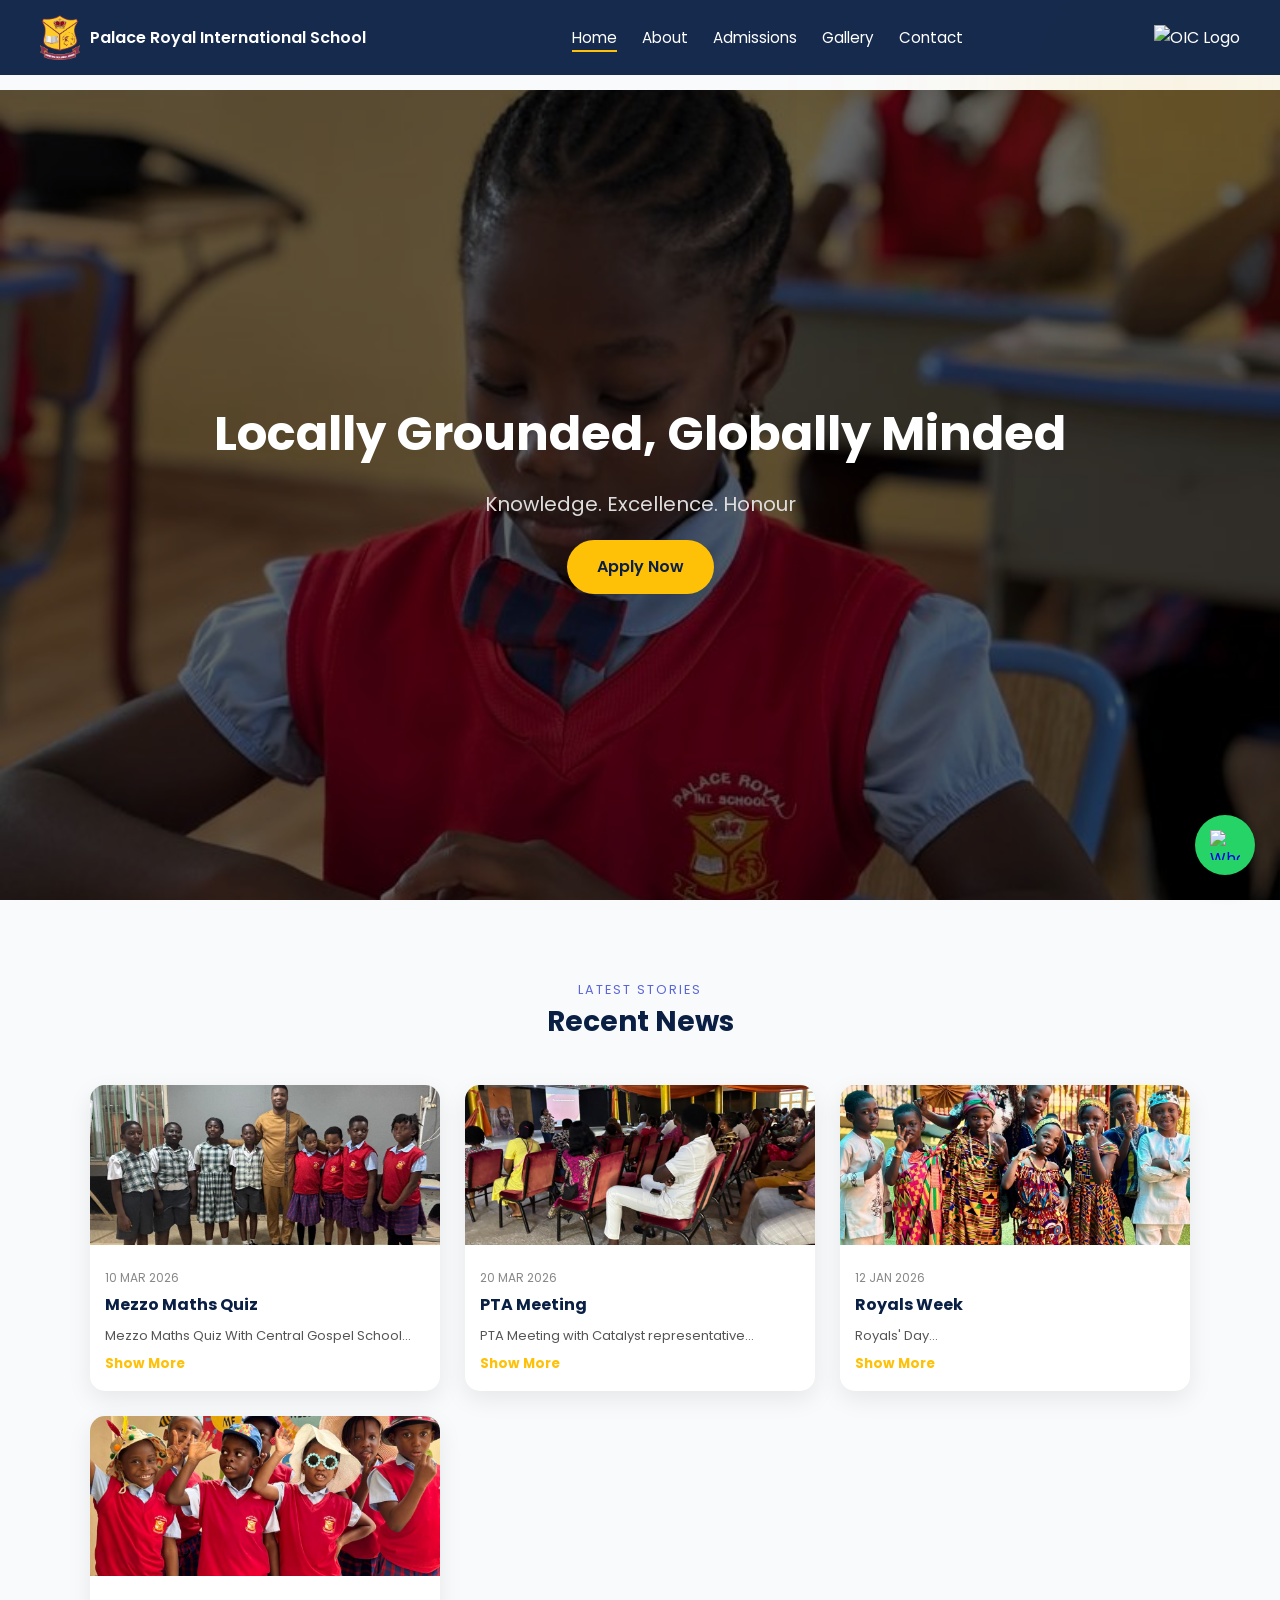
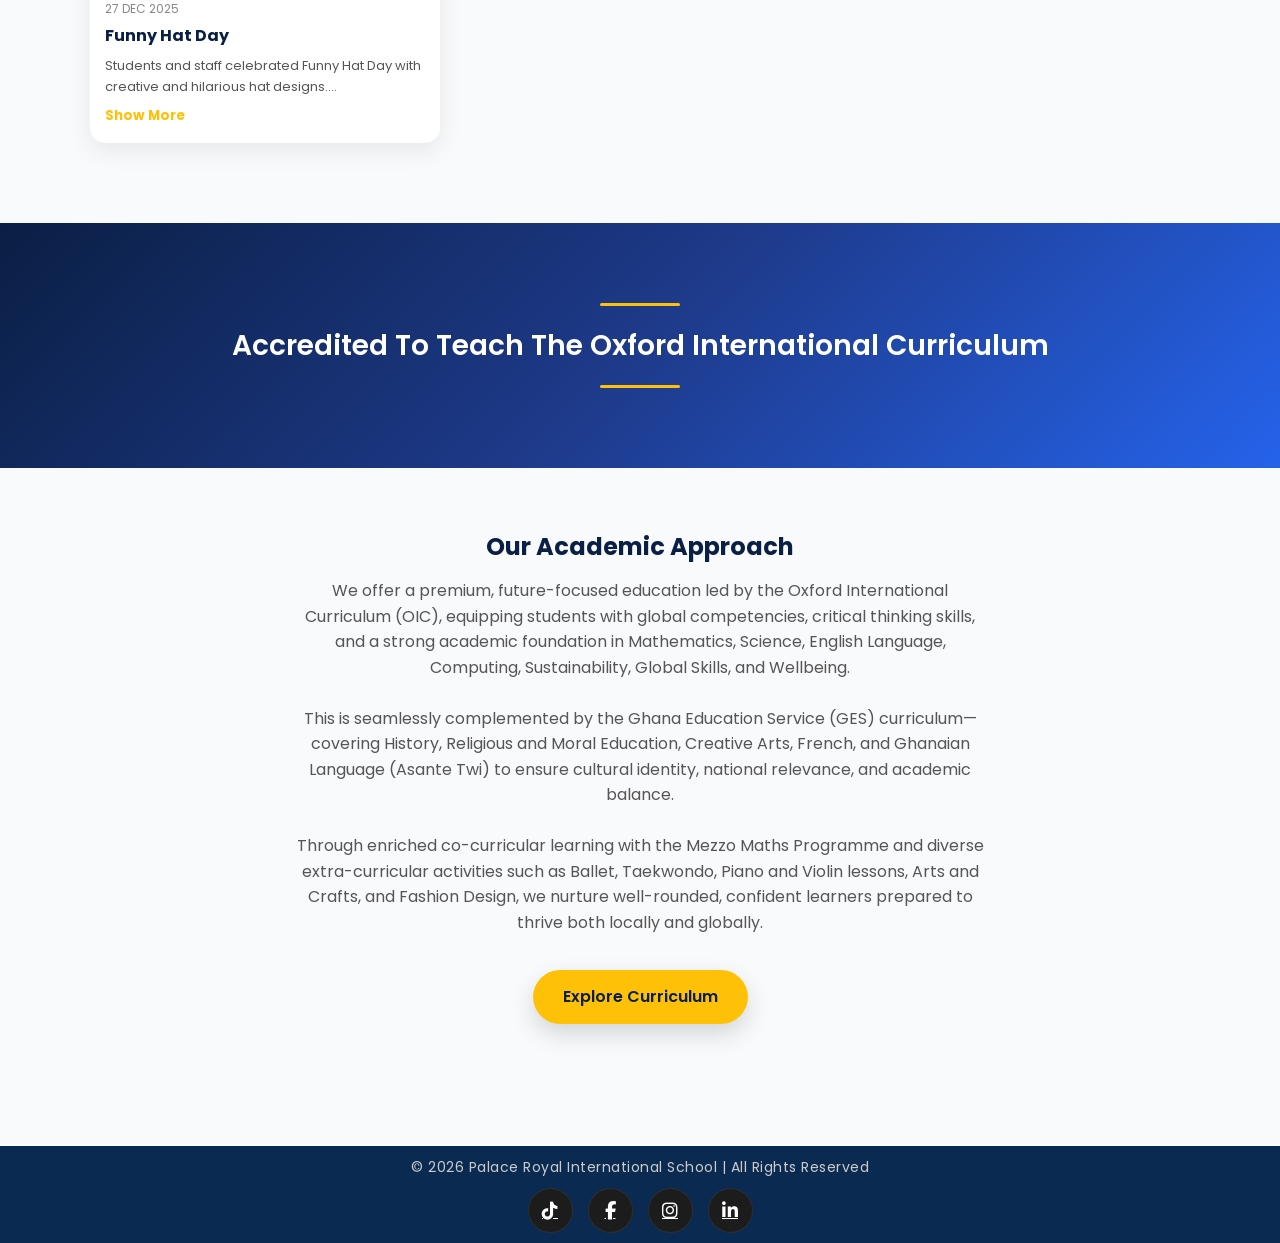
==== index.html @ dc960a22 "Initial website upload" ====
<!DOCTYPE html>
<html lang="en">
<head>
  <meta charset="UTF-8">
  <meta name="viewport" content="width=device-width, initial-scale=1.0">
  <title>Palace Royal International School</title>

  <link rel="stylesheet" href="style.css">
  <link href="https://fonts.googleapis.com/css2?family=Poppins:wght@300;400;600&display=swap" rel="stylesheet">
  <link rel="stylesheet" href="https://cdnjs.cloudflare.com/ajax/libs/font-awesome/6.5.0/css/all.min.css">
</head>

<body>

<!-- ================= HEADER ================= -->
<header class="header">
  <nav class="navbar">

    <div class="logo-container">
      <img src="images/school-logo.jpg" alt="School Logo">
      <span>Palace Royal International School</span>
    </div>

    <ul class="nav-links" id="navLinks">
      <li><a href="index.html"class="active">Home</a></li>
      <li><a href="about.html">About</a></li>
      <li><a href="admissions.html">Admissions</a></li>
      <li><a href="gallery.html">Gallery</a></li>
      <li><a href="contact.html">Contact</a></li>
    </ul>

    <div class="nav-logo">
      <img src="images/oic-logo.jpg" alt="OIC Logo">
    </div>

    <div class="menu-toggle" id="menuToggle">
      <span></span>
      <span></span>
      <span></span>
    </div>

  </nav>
</header>

<!-- ================= HERO ================= -->
<section class="hero">
  <div class="hero-content">
    <h1>Locally Grounded, Globally Minded</h1>
    <p>Knowledge. Excellence. Honour</p>
    <a href="admissions.html" class="btn-primary">Apply Now</a>
  </div>
</section>

<!-- ================= NEWS ================= -->
<section class="news-section">

  <div class="news-header">
    <p class="subtitle">LATEST STORIES</p>
    <h2>Recent News</h2>
  </div>

  <div class="news-grid">

    <div class="news-card">
      <img src="images/mezzomaths.jpg">
      <div class="news-content">
        <span class="date">10 MAR 2026</span>
        <h3>Mezzo Maths Quiz</h3>
        <p class="short-text">Mezzo Maths Quiz With Central Gospel School...</p>
        <p class="full-text">Palace Royal International School proudly participated in
           the Mezzo Maths Quiz in collaboration with Central Gospel School. 
           The event brought together bright young minds to test their speed, accuracy, and problem-solving abilities 
           in mathematics.

Our students demonstrated excellent teamwork, confidence, and critical thinking skills throughout the competition. 
It was a rewarding experience that encouraged academic excellence, healthy competition,
 and a deeper love for mathematics.

We celebrate the effort and dedication of all participants and continue to encourage 
our learners to strive for excellence in all academic pursuits.</p>


        <button class="toggle-btn">Show More</button>
      </div>
    </div>

    <div class="news-card">
      <img src="images/ptameeting.jpg">
      <div class="news-content">
        <span class="date">20 MAR 2026</span>
        <h3>PTA Meeting</h3>
        <p class="short-text">PTA Meeting with Catalyst representative...</p>
        <p class="full-text">Palace Royal International School successfully held a productive PTA engagement and
           collaboration session with parents, teachers, and school leadership
           The meeting provided an open platform for meaningful discussions on student development, 
           academic progress, and overall school improvement.

Key topics included strengthening communication between parents and teachers, enhancing academic support systems, 
and fostering a strong partnership to ensure the holistic growth of every learner.

The session was marked by active participation, valuable contributions, and a shared commitment to 
maintaining excellence in education and student welfare.</p>


        <button class="toggle-btn">Show More</button>
      </div>
    </div>

    <div class="news-card">
      <img src="images/Royalday.jpg">
      <div class="news-content">
        <span class="date">12 JAN 2026</span>
        <h3>Royals Week</h3>
        <p class="short-text">Royals' Day...</p>
        <p class="full-text">Students of Palace Royal International School celebrated Royals Day in vibrant cultural attire, showcasing elegance, creativity, and pride in their heritage. 
          The event was filled with colour, excitement, and a strong sense of unity among learners.

It was a memorable day that encouraged students to appreciate cultural values, build confidence, and express 
themselves through traditional fashion and performances. The celebration reflected the school’s commitment
 to holistic education and cultural awareness.</p>


        <button class="toggle-btn">Show More</button>
      </div>
    </div>

    <div class="news-card">
      <img src="images/funnyhat.jpg">
      <div class="news-content">
        <span class="date">27 DEC 2025</span>
        <h3>Funny Hat Day</h3>
        <p class="short-text">Students and staff celebrated Funny Hat Day with creative
           and hilarious hat designs....</p>
        <p class="full-text">Palace Royal International School hosted 
          a lively and entertaining Funny Hat Day, where students and staff showcased their creativity through unique, colourful, and humorous hat designs.

The event created a joyful and relaxed atmosphere across the school, encouraging self-expression, confidence, and participation beyond the classroom.
 From imaginative handmade designs to bold fashion statements, 
 participants fully embraced the spirit of fun and creativity.

Funny Hat Day not only brought laughter and excitement but also strengthened school 
spirit and unity among students and teachers,
making it a memorable and engaging experience for everyone involved.</p>
        <button class="toggle-btn">Show More</button>
      </div>
    </div>

  </div>
</section>

<!-- ================= OIC SECTION ================= -->

<section class="oic-section">

  <div class="oic-inner">

    <div class="oic-line"></div>

    <h1>Accredited To Teach The Oxford International Curriculum</h1>

    <div class="oic-line"></div>

  </div>

</section>

<section class="curriculum-preview">
  <h2>Our Academic Approach</h2>
     <p>
   We offer a premium, future-focused education led by the Oxford International Curriculum (OIC), 
   equipping students with global competencies, critical thinking skills, 
   and a strong academic foundation in Mathematics, Science, English Language, Computing, Sustainability,
    Global Skills, and Wellbeing.
    </p>
    <p>
    This is seamlessly complemented by the Ghana Education Service (GES) 
    curriculum—covering History, Religious and Moral Education, Creative Arts, French, and Ghanaian Language (Asante Twi)
    to ensure cultural identity, national relevance, and academic balance. 
</p>

<p>
    Through enriched co-curricular learning with the Mezzo Maths Programme and diverse extra-curricular activities
     such as Ballet, Taekwondo, Piano and Violin lessons, Arts and Crafts, and Fashion Design,
      we nurture well-rounded, confident learners prepared to thrive both locally and globally.
    </p>

  <a href="curriculum.html" class="btn-primary">Explore Curriculum</a>
</section>



<!-- ================= FOOTER ================= -->

  <footer class="footer">
  <div class="footer-container">

    <p class="footer-text">
      © 2026 Palace Royal International School | All Rights Reserved
    </p>

    <div class="social-icons">
      <a href="https://www.tiktok.com/@palaceroyalintsch?_r=1&_t=ZS-95hRK3zbMGK
" target="_blank" aria-label="TikTok">
        <i class="fab fa-tiktok"></i>
      </a>
      <a href="https://www.facebook.com/share/1GBpR2aUCd/?mibextid=wwXIfr" target="_blank" aria-label="Facebook">
        <i class="fab fa-facebook-f"></i>
      </a>
      <a href="https://www.instagram.com/palaceroyalint_school?igsh=MXExd211Zmw5NnFlZA%3D%3D&utm_source=qr" target="_blank" aria-label="Instagram">
        <i class="fab fa-instagram"></i>
      </a>
      <a href="https://www.linkedin.com/in/palace-royal-international-school-b85800404/" target="_blank" aria-label="LinkedIn">
        <i class="fab fa-linkedin-in"></i>
      </a>  
    </div>
</footer>

<!-- ================= SCRIPTS ================= -->
<script src="script.js"></script>

<!-- ================= WHATSAPP ================= -->
<a href="https://wa.me/233205669352?text=Hello%20I%20would%20like%20to%20enroll%20my%20child%20at%20Palace%20Royal%20International%20School"
   class="whatsapp-btn"
   target="_blank"
   rel="noopener noreferrer">

  <img src="https://cdn-icons-png.flaticon.com/512/733/733585.png" alt="WhatsApp">

</a>

</body>
</html>
---- style.css ----
/* ================= RESET ================= */
*{
  margin:0;
  padding:0;
  box-sizing:border-box;
  font-family:'Poppins',sans-serif;
}

body{
  line-height:1.6;
  color:#333;
  background:#f9fafc;
  padding-top:90px;
}

/* ================= HEADER ================= */
.header{
  position:fixed;
  top:0;
  width:100%;
  background:rgba(10,31,68,0.95);
  backdrop-filter: blur(10px);
  z-index:1000;
}

.navbar{
  display:flex;
  justify-content:space-between;
  align-items:center;
  padding:15px 40px;
  color:white;
}

/* LOGO */
.logo-container{
  display:flex;
  align-items:center;
  gap:10px;
}

.logo-container img{
  height:45px;
}

.logo-container span{
  font-weight:600;
  color:white;
}

/* NAV */
.nav-links{
  display:flex;
  list-style:none;
  align-items:center;
}

.nav-links li{
  margin-left:25px;
}

.nav-links a{
  text-decoration:none;
  color:white;
  font-size:0.95rem;
  position:relative;
}

.nav-links a::after{
  content:'';
  position:absolute;
  bottom:-4px;
  left:0;
  width:0%;
  height:2px;
  background:#ffc107;
  transition:0.3s;
}

.nav-links a:hover::after,
.nav-links a.active::after{
  width:100%;
}

/* RIGHT LOGO */
.nav-logo img{
  height:45px;
  margin-left:10px;
}

/* HAMBURGER */
.menu-toggle{
  display:none;
  flex-direction:column;
  cursor:pointer;
}

.menu-toggle span{
  width:25px;
  height:3px;
  background:white;
  margin:4px 0;
  transition:0.3s;
}

/* ================= HERO ================= */
.hero{
  height:90vh;
  background:url('../images/school.jpg') center/cover no-repeat;
  display:flex;
  align-items:center;
  justify-content:center;
  position:relative;
}

.hero::after{
  content:'';
  position:absolute;
  inset:0;
  background:rgba(0,0,0,0.6);
}

.hero-content{
  position:relative;
  color:white;
  text-align:center;
  z-index:2;
}

.hero-content h1{
  font-size:48px;
  margin-bottom:15px;
}

.hero-content p{
  font-size:20px;
  margin-bottom:20px;
  color:#ddd;
}

.btn-primary{
  background:#ffc107;
  color:black;
  padding:12px 28px;
  border-radius:30px;
  text-decoration:none;
  font-weight:600;
}

/* ================= MOBILE ================= */
@media(max-width:768px){

  .menu-toggle{
    display:flex;
  }

  .nav-links{
    position:fixed;
    top:70px;
    right:-100%;
    height:100vh;
    width:250px;

    background:rgba(10,31,68,0.95);
    backdrop-filter: blur(10px);

    flex-direction:column;
    padding:30px;
    transition:0.4s ease;
  }

  .nav-links.active{
    right:0;
  }

  .nav-links li{
    margin:20px 0;
  }

  /* ANIMATION */
  .menu-toggle.active span:nth-child(1){
    transform:rotate(45deg) translate(5px,5px);
  }

  .menu-toggle.active span:nth-child(2){
    opacity:0;
  }

  .menu-toggle.active span:nth-child(3){
    transform:rotate(-45deg) translate(6px,-6px);
  }

  .hero-content h1{
    font-size:2rem;
  }
}

/* ================= NEWS ================= */
.news-section{
  padding:80px 20px;
  background:#f9fafc;
  text-align:center;
}

.news-header{
  margin-bottom:40px;
}

.subtitle{
  color:#5a67d8;
  font-size:0.8rem;
  letter-spacing:2px;
}

.news-header h2{
  font-size:28px;
  color:#0a1f44;
}

/* GRID */
.news-grid{
  display:grid;
  grid-template-columns:repeat(auto-fit,minmax(260px,1fr));
  gap:25px;
  max-width:1100px;
  margin:auto;
  width:100%;
}

/* CARD */
.news-card{
  background:white;
  border-radius:15px;
  overflow:hidden;
  box-shadow:0 8px 25px rgba(0,0,0,0.08);
  transition:0.3s;
}

.news-card:hover{
  transform:translateY(-5px);
}

/* IMAGE */
.news-card img{
  width:100%;
  height:160px;
  object-fit:cover;
}

/* CONTENT */
.news-content{
  padding:15px;
  text-align:left;
}

.date{
  font-size:0.75rem;
  color:#888;
  display:block;
  margin-bottom:5px;
}

.news-content h3{
  font-size:16px;
  color:#0a1f44;
  margin-bottom:8px;
}

.news-content p{
  font-size:13px;
  color:#555;
}

/* TOGGLE */
.full-text{
  display:none;
}

.news-card.active .full-text{
  display:block;
}

.news-card.active .short-text{
  display:none;
}

.toggle-btn{
  background:none;
  border:none;
  color:#ffc107;
  font-weight:bold;
  cursor:pointer;
  margin-top:8px;
}

footer{
  background:#0a1f44;
  color:white;
  text-align:center;
  padding:25px 15px;
  margin-top:60px;
  font-size:0.9rem;
}

/* RIGHT SIDE */
.nav-right {
  display: flex;
  align-items: center;
  gap: 15px;
}

/* OIC LOGO */
.oic-logo {
  height: 40px;
}

/* MOBILE FIX */
@media(max-width:768px){

  .oic-logo {
    height: 35px;
  }

}

.nav-right {
  display: flex;
  align-items: center;
  gap: 10px;
}

.oic-logo {
  height: 35px;
}

/* ================= WHATSAPP FLOAT ================= */
.whatsapp-btn {
  position: fixed;
  bottom: 25px;
  right: 25px;
  z-index: 1000;

  width: 60px;
  height: 60px;
  border-radius: 50%;

  display: flex;
  align-items: center;
  justify-content: center;

  background: #25D366;
  box-shadow: 0 8px 25px rgba(0,0,0,0.2);

  animation: floatUp 1s ease forwards, pulse 2s infinite;
  opacity: 0;
}

/* ICON */
.whatsapp-btn img {
  width: 30px;
  height: 30px;
}

/* HOVER EFFECT */
.whatsapp-btn:hover {
  transform: scale(1.1);
  box-shadow: 0 10px 30px rgba(0,0,0,0.3);
}

/* FLOAT IN ANIMATION */
@keyframes floatUp {
  from {
    transform: translateY(40px);
    opacity: 0;
  }
  to {
    transform: translateY(0);
    opacity: 1;
  }
}

/* PULSE EFFECT */
@keyframes pulse {
  0% {
    box-shadow: 0 0 0 0 rgba(37, 211, 102, 0.6);
  }
  70% {
    box-shadow: 0 0 0 15px rgba(37, 211, 102, 0);
  }
  100% {
    box-shadow: 0 0 0 0 rgba(37, 211, 102, 0);
  }
}


.whatsapp-btn::after {
  content: "Chat with us";
  position: absolute;
  right: 70px;
  background: #0a1f44;
  color: white;
  padding: 6px 10px;
  border-radius: 5px;
  font-size: 12px;
  opacity: 0;
  transition: 0.3s;
  white-space: nowrap;
}

.whatsapp-btn:hover::after {
  opacity: 1;
}


/* ================= OIC SECTION ================= */
.oic-section {
  padding: 90px 20px;
  text-align: center;

  /* 🔥 CLEAN GRADIENT BACKGROUND */
  background: linear-gradient(135deg, #0a1f44, #162f6b);

  color: white;
}

/* CONTENT */
.oic-content {
  max-width: 800px;
  margin: auto;
   background: rgba(255,255,255,0.05);
  padding: 40px;
  border-radius: 15px;
  backdrop-filter: blur(10px);
}


/* LOGO */
.oic-badge {
  height: 65px;
  margin-bottom: 20px;
}

/* TITLE */
.oic-content h1 {
  font-size: 30px;
  margin-bottom: 15px;
  font-weight: 600;
}

/* TEXT */
.oic-content p {
  font-size: 15px;
  color: #dcdcdc;
  line-height: 1.6;
}

/* SUBTLE GLOW EFFECT */
.oic-section::after {
  content: "";
  position: absolute;
  width: 300px;
  height: 300px;
  background: rgba(255, 193, 7, 0.15);
  filter: blur(120px);
  top: -50px;
  right: -50px;
}


/* ================= OIC SECTION ================= */
.oic-section{
  padding:80px 20px;
  display:flex;
  justify-content:center;
  align-items:center;

  /* 🔥 Gradient background */
  background: linear-gradient(135deg, #0a1f44, #1e3a8a, #2563eb);
}

/* CARD */
.oic-card{
  width:100%;
  max-width:1100px;
  padding:60px 30px;
  border-radius:12px;

  /* glass effect */
  background: rgba(255,255,255,0.05);
  backdrop-filter: blur(10px);

  text-align:center;
}

/* TEXT */
.oic-text h1{
  color:white;
  font-size:28px;
  font-weight:600;
  line-height:1.4;
    animation: glow 3s ease-in-out infinite alternate;
}
/* INNER WRAPPER */
.oic-inner {
  max-width: 900px;
  text-align: center;
  color: white;
}

/* TITLE */
.oic-inner h1 {
  font-size: 28px;
  font-weight: 600;
  line-height: 1.4;
  margin: 20px 0;
}

/* GOLD LINES (THIS MAKES IT LOOK PREMIUM) */
.oic-line {
  width: 80px;
  height: 3px;
  background: #ffc107;
  margin: 0 auto;
  border-radius: 2px;
}

/* MOBILE */
@media(max-width:768px){
  .oic-inner h1 {
    font-size: 20px;
  }
}

/* MOBILE */
@media(max-width:768px) {
  .oic-content h1 {
    font-size: 22px;
  }

  .oic-badge {
    height: 50px;
  }
}

@keyframes glow{
  from{
    text-shadow: 0 0 10px rgba(255,255,255,0.2);
  }
  to{
    text-shadow: 0 0 20px rgba(255,255,255,0.6);
  }
}






/* ================= ABOUT PAGE ================= */
/* ================= PAGE HERO ================= */
.page-hero{
  height:40vh;
  background: linear-gradient(rgba(10,31,68,0.7), rgba(10,31,68,0.7)),
              url('images/school1.jpg') center/cover no-repeat;
  display:flex;
  align-items:center;
  justify-content:center;
  text-align:center;
  color:white;
}

.page-hero p{
  font-size:22px;
  font-weight:500;
}

/* ================= ABOUT PAGE BASE ================= */
.page-hero{
  height:40vh;
  background: linear-gradient(rgba(10,31,68,0.7), rgba(10,31,68,0.7)),
              url('images/school.jpg') center/cover no-repeat;
  display:flex;
  align-items:center;
  justify-content:center;
  text-align:center;
  color:white;
}

.page-hero p{
  font-size:22px;
  font-weight:500;
}

/* ================= SECTION ================= */
.section{
  padding:70px 20px;
  max-width:1100px;
  margin:auto;
}

.section h2{
  text-align:center;
  color:#0a1f44;
  margin-bottom:25px;
}

.section p{
  text-align:center;
  max-width:800px;
  margin:0 auto 30px;
  color:#0a1f44;
}

/* ================= CARDS ================= */
.cards{
  display:grid;
  grid-template-columns:repeat(auto-fit,minmax(250px,1fr));
  gap:20px;
}

.card{
  background:white;
  padding:25px;
  border-radius:12px;
  box-shadow:0 6px 18px rgba(0,0,0,0.08);
  text-align:center;
  transition:0.3s;
}

.card:hover{
  transform:translateY(-5px);
}

.card h3{
  color:#0a1f44;
}

/* ================= CEO ================= */
.ceo-container{
  display:flex;
  gap:40px;
  align-items:center;
  flex-wrap:wrap;
  margin-top:40px;
}

.ceo-image img{
  width:260px;
  border-radius:12px;
  box-shadow:0 8px 20px rgba(0,0,0,0.15);
}

.ceo-text{
  flex:1;
}

.ceo-text p{
  text-align:left;
  margin-bottom:15px;
  color:#444;
}




.ceo-signature h4{
  font-family: 'Brush Script MT', cursive;
  font-size: 28px;
  color: #0a1f44;
  margin-bottom: 5px;
}

.ceo-signature span{
  font-size: 13px;
  color: #b08d2a; /* gold accent */
  letter-spacing: 1px;
}


/* ================= STAFF SECTION HEADER ================= */
.staff-section{
  padding:70px 20px;
  background: linear-gradient(180deg, #f6f9ff, #ffffff);
}

.staff-header{
  text-align:center;
  margin-bottom:40px;
}

.staff-header h2{
  font-size:32px;
  color:#0a1f44;
  position:relative;
  display:inline-block;
}

.staff-header h2::after{
  content:"";
  position:absolute;
  width:60%;
  height:3px;

  left:20%;
  bottom:-8px;
  border-radius:5px;
}

.staff-header p{
  color:#666;
  margin-top:15px;
  max-width:750px;
  margin-inline:auto;
}


/* ================= STAFF GRID (HORIZONTAL FIX) ================= */
.staff-container{
  display: grid;
  grid-template-columns: repeat(4, 1fr); /* forces horizontal rows */
  gap: 40px;
  padding: 40px 15px;
  justify-items: center;
  align-items: start;
}

@media(max-width: 900px){
  .staff-container{
    grid-template-columns: repeat(2, 1fr);
  }
}

@media(max-width: 500px){
  .staff-container{
    grid-template-columns: 1fr;
  }
}



/* ================= STAFF CARD ================= */
.staff-card{
  width:165px;
  text-align:center;
  cursor:pointer;
  transition:0.35s ease;
}

.staff-card:hover{
  transform:translateY(-8px);
}

/* ================= CIRCLE IMAGE ================= */
.img-wrap{
  width:145px;
  height:145px;
  margin:auto;
  border-radius:60%;
  overflow:hidden;
  border:4px solid #0a1f44;
  box-shadow:0 10px 25px rgba(0,0,0,0.12);
  transition:0.35s ease;
  position:relative;

}

.img-wrap img{
  width:100%;
  height:100%;
  object-fit:cover;
  transition:0.4s ease;
}

.staff-card:hover .img-wrap{
  transform:scale(1.08);
  border-color:#f3ef08;
  box-shadow:0 0 0 6px rgba(58,110,165,0.15),
             0 18px 35px rgba(0,0,0,0.2);
}

.staff-card:hover .img-wrap img{
  transform:scale(1.05);
}

/* ================= ROLE BADGE ================= */
.role-badge{
  position:absolute;
  bottom:12px;
  left:50%;
  transform:translateX(-50%);
  background:rgba(31,59,87,0.95);
  color:white;
  font-size:8px;
  padding:3px 8px;
  border-radius:20px;
  white-space:nowrap;
  max-width: 85%;
  text-align: center;

  line-height: 1;
}

/* ================= NAME ================= */
.staff-card h3{
  font-size:14px;
  margin-top:10px;
  font-weight:600;
  color:#1a1a1a;
}

/* ================= POPUP ================= */
.popup-overlay{
  position:fixed;
  inset:0;
  background:rgba(0,0,0,0.6);
  display:none;
  align-items:center;
  justify-content:center;
  z-index:2000;
}

.popup-overlay.show{
  display:flex;
}

.popup-card{
  background:white;
  padding:25px;
  border-radius:12px;
  width:90%;
  max-width:350px;
  text-align:center;
  animation:fadeIn 0.3s ease;
  position:relative;
}

.popup-img{
  width:120px;
  height:120px;
  border-radius:50%;
  object-fit:cover;
  margin-bottom:15px;
}

.popup-fact{
  margin-top:15px;
  background:#f4f6fb;
  padding:10px;
  border-radius:8px;
}

.close-btn{
  position:absolute;
  top:10px;
  right:15px;
  font-size:22px;
  border:none;
  background:none;
  cursor:pointer;
}

/* ================= ANIMATION ================= */
@keyframes fadeIn{
  from{ transform:scale(0.8); opacity:0; }
  to{ transform:scale(1); opacity:1; }
}

/* ================= RESPONSIVE ================= */
@media(max-width:768px){
  .ceo-container{
    flex-direction:column;
    text-align:center;
  }

  .ceo-text p{
    text-align:center;
  }

  .staff-container{
    grid-template-columns:repeat(2, 1fr);
  }

  .page-hero p{
    font-size:18px;
  }
}

@media(max-width:480px){
  .staff-container{
    grid-template-columns:1fr;
  }
}


/* ================= GALLERY SECTION ================= */
.gallery-section{
  padding:80px 20px;
  background: linear-gradient(180deg, #f6f9ff, #ffffff);
  text-align:center;
}

.gallery-header h2{
  font-size:32px;
  color:#0a1f44;
  margin-bottom:10px;
  position:relative;
  display:inline-block;
}

.gallery-header h2::after{
  content:"";
  width:60%;
  height:3px;
  background:#ffc107;
  position:absolute;
  left:20%;
  bottom:-8px;
  border-radius:5px;
}

.gallery-header p{
  color:#666;
  max-width:700px;
  margin:15px auto 40px;
  line-height:1.6;
}

/* ================= GRID ================= */
.gallery-grid{
  display:grid;
  grid-template-columns:repeat(auto-fit, minmax(250px, 1fr));
  gap:20px;
  max-width:1100px;
  margin:auto;
}

/* ================= ITEM ================= */
.gallery-item{
  position:relative;
  overflow:hidden;
  border-radius:15px;
  cursor:pointer;
  box-shadow:0 8px 25px rgba(0,0,0,0.08);
  transition:0.4s ease;
}

/* IMAGE */
.gallery-item img{
  width:100%;
  height:250px;
  object-fit:cover;
  transition:transform 0.5s ease;
}

/* HOVER EFFECT */
.gallery-item:hover{
  transform:translateY(-5px);
  box-shadow:0 15px 35px rgba(0,0,0,0.15);
}

.gallery-item:hover img{
  transform:scale(1.1);
}

/* ================= OVERLAY EFFECT ================= */
.gallery-item::after{
  content:"";
  position:absolute;
  inset:0;
  background:rgba(10,31,68,0.15);
  opacity:0;
  transition:0.3s ease;
}

.gallery-item:hover::after{
  opacity:1;
}

/* ================= RESPONSIVE ================= */
@media(max-width:768px){
  .gallery-header h2{
    font-size:24px;
  }

  .gallery-item img{
    height:200px;
  }
}

/* ================= LIGHTBOX ================= */
.lightbox{
  position:fixed;
  inset:0;
  background:rgba(0,0,0,0.85);
  display:none;
  align-items:center;
  justify-content:center;
  z-index:9999;
  padding:20px;
}

.lightbox img{
  max-width:90%;
  max-height:90%;
  border-radius:12px;
  box-shadow:0 10px 40px rgba(0,0,0,0.5);
  animation:zoomIn 0.3s ease;
}

/* animation */
@keyframes zoomIn{
  from{
    transform:scale(0.8);
    opacity:0;
  }
  to{
    transform:scale(1);
    opacity:1;
  }
}

/* ================= GALLERY SECTION ================= */
.gallery-section{
  padding:80px 20px;
  background:#f6f9ff;
  text-align:center;
}

.gallery-section h2{
  font-size:32px;
  color:#0a1f44;
  margin-bottom:20px;
}

/* FILTER BUTTONS */
.gallery-filters{
  margin-bottom:30px;
}

.gallery-filters button{
  background:#fff;
  border:1px solid #ddd;
  padding:10px 18px;
  margin:5px;
  border-radius:25px;
  cursor:pointer;
  transition:0.3s;
  font-weight:500;
}

.gallery-filters button:hover{
  background:#0a1f44;
  color:#fff;
}

.gallery-filters .active{
  background:#ffc107;
  border-color:#ffc107;
  color:#000;
}

/* GRID */
.gallery-grid{
  display:grid;
  grid-template-columns:repeat(auto-fit, minmax(220px, 1fr));
  gap:20px;
  max-width:1100px;
  margin:auto;
}

/* ITEM */
.gallery-item{
  overflow:hidden;
  border-radius:12px;
  cursor:pointer;
  position:relative;
  box-shadow:0 8px 20px rgba(0,0,0,0.08);
}

/* IMAGE */
.gallery-item img{
  width:100%;
  height:220px;
  object-fit:cover;
  transition:0.4s ease;
}

/* HOVER EFFECT */
.gallery-item:hover img{
  transform:scale(1.08);
}

/* LIGHT OVERLAY */
.gallery-item::after{
  content:"";
  position:absolute;
  inset:0;
  background:rgba(0,0,0,0.15);
  opacity:0;
  transition:0.3s;
}

.gallery-item:hover::after{
  opacity:1;
}

/* MOBILE */
@media(max-width:600px){
  .gallery-item img{
    height:180px;
  }
}


/* ================= PREMIUM GALLERY ================= */

.gallery-section.premium{
  padding:90px 20px;
  background:linear-gradient(180deg, #f6f9ff, #ffffff);
  text-align:center;
}

.gallery-title{
  font-size:34px;
  color:#0a1f44;
  margin-bottom:20px;
  position:relative;
  display:inline-block;
}

.gallery-title::after{
  content:"";
  width:60%;
  height:3px;
  background:#ffc107;
  position:absolute;
  left:20%;
  bottom:-10px;
  border-radius:5px;
}

/* FILTER BUTTONS */
.gallery-filters{
  margin:25px 0 40px;
}

.gallery-filters button{
  background:#fff;
  border:1px solid #ddd;
  padding:10px 20px;
  margin:5px;
  border-radius:30px;
  cursor:pointer;
  transition:0.3s;
  font-weight:500;
}

.gallery-filters button:hover{
  background:#0a1f44;
  color:#fff;
}

.gallery-filters .active{
  background:#ffc107;
  border-color:#ffc107;
  color:#000;
}

/* ===== MASONRY STYLE GRID ===== */
gallery-grid{
  display:grid;
  grid-template-columns:repeat(auto-fit, minmax(220px, 1fr));
  gap:20px;
}

/* ITEM */
.gallery-item{
  margin-bottom:18px;
  break-inside:avoid;
  border-radius:14px;
  overflow:hidden;
  position:relative;
  cursor:pointer;
  box-shadow:0 10px 25px rgba(0,0,0,0.08);
  transform:translateY(0);
  opacity:1;
  transition:0.6s ease;
}

/* IMAGE */
.gallery-item img{
  width:100%;
  display:block;
  transition:0.4s ease;
}

/* HOVER EFFECT */
.gallery-item:hover img{
  transform:scale(1.08);
}

/* DARK OVERLAY */
.gallery-item::after{
  content:"";
  position:absolute;
  inset:0;
  background:rgba(0,0,0,0.15);
  opacity:0;
  transition:0.3s;
}

.gallery-item:hover::after{
  opacity:1;
}

/* FADE IN ANIMATION */
.gallery-item.show{
  opacity:1;
  transform:translateY(0);
}

/* MOBILE */
@media(max-width:768px){
  .gallery-grid{
    columns:2 180px;
  }
}

@media(max-width:480px){
  .gallery-grid{
    columns:1;
  }
}


.gallery-item {
  opacity: 0;
  transform: translateY(20px);
  transition: 0.5s ease;
}

.gallery-item.show {
  opacity: 1;
  transform: translateY(0);
}

/* LIGHTBOX */
.lightbox {
  display: none;
  position: fixed;
  inset: 0;
  background: rgba(0,0,0,0.9);
  justify-content: center;
  align-items: center;
  z-index: 9999;
}

.lightbox img {
  max-width: 90%;
  max-height: 85%;
  border-radius: 10px;
}



/* ================= PAGE HERO ================= */
.page-hero{
  height:40vh;
  background: linear-gradient(rgba(10,31,68,0.75), rgba(10,31,68,0.75)),
              url('images/school.jpg') center/cover no-repeat;
  display:flex;
  flex-direction:column;
  align-items:center;
  justify-content:center;
  text-align:center;
  color:white;
}

.page-hero h1{
  font-size:36px;
  margin-bottom:10px;
}

.page-hero p{
  font-size:16px;
  color:#ddd;
}

/* ================= SECTION ================= */
.section{
  padding:80px 20px;
  text-align:center;
}

.section.light{
  background:#f6f9ff;
}

.section h2{
  font-size:28px;
  color:#0a1f44;
  margin-bottom:10px;
}

/* DIVIDER */
.divider{
  width:60px;
  height:3px;
  background:#ffc107;
  margin:10px auto 40px;
  border-radius:2px;
}

/* ================= PROCESS CARDS ================= */
.cards{
  display:grid;
  grid-template-columns:repeat(auto-fit, minmax(220px, 1fr));
  gap:20px;
  max-width:1000px;
  margin:auto;
}

.card{
  background:white;
  padding:25px;
  border-radius:12px;
  box-shadow:0 6px 18px rgba(0,0,0,0.08);
  font-weight:500;
  transition:0.3s ease;
}

.card:hover{
  transform:translateY(-5px);
  box-shadow:0 12px 30px rgba(0,0,0,0.15);
}

/* ================= DOWNLOAD SECTION ================= */
.download-container{
  display:grid;
  grid-template-columns:repeat(auto-fit, minmax(250px, 1fr));
  gap:25px;
  max-width:1100px;
  margin:auto;
}

.download-card{
  background:white;
  padding:25px;
  border-radius:15px;
  text-align:center;
  box-shadow:0 8px 25px rgba(0,0,0,0.08);
  transition:0.3s ease;
}

.download-card:hover{
  transform:translateY(-6px);
  box-shadow:0 15px 35px rgba(0,0,0,0.15);
}

.download-card h3{
  color:#0a1f44;
  margin-bottom:10px;
}

.download-card p{
  color:#666;
  font-size:14px;
  margin-bottom:15px;
}

/* BUTTON */
.btn{
  display:inline-block;
  background:#ffc107;
  color:#000;
  padding:10px 22px;
  border-radius:25px;
  text-decoration:none;
  font-weight:600;
  transition:0.3s ease;
}

.btn:hover{
  background:#0a1f44;
  color:white;
}

/* ================= CTA ================= */
.section a.btn{
  margin-top:15px;
}

/* ================= FADE ANIMATION ================= */
.fade-in{
  opacity:0;
  transform:translateY(30px);
  transition:0.6s ease;
}

.fade-in.show{
  opacity:1;
  transform:translateY(0);
}

/* ================= MOBILE ================= */
@media(max-width:768px){

  .page-hero h1{
    font-size:26px;
  }

  .section h2{
    font-size:22px;
  }

}

/* ================= PAGE HERO ================= */
.page-hero{
  height:55vh;
  background: url('images/school.jpg') center/cover no-repeat;
  position:relative;
  display:flex;
  align-items:center;
  justify-content:center;
  text-align:center;
  overflow:hidden;
}

.page-hero::before{
  content:"";
  position:absolute;
  inset:0;
  background:linear-gradient(135deg, rgba(10,31,68,0.9), rgba(10,31,68,0.6));
}

.page-hero::after{
  content:"";
  position:absolute;
  width:400px;
  height:400px;
  background:rgba(255,193,7,0.15);
  filter:blur(120px);
  top:-80px;
  right:-80px;
}

.page-hero h1{
  font-size:48px;
  color:#fff;
  z-index:2;
  animation: fadeUp 1s ease forwards;
}

.page-hero p{
  color:#ddd;
  font-size:18px;
  margin-top:10px;
  z-index:2;
  animation: fadeUp 1.3s ease forwards;
}

@keyframes fadeUp{
  from{opacity:0; transform:translateY(30px);}
  to{opacity:1; transform:translateY(0);}
}

/* ================= SECTION BASE ================= */
.section{
  padding:80px 20px;
  max-width:1100px;
  margin:auto;
  text-align:center;
}

.section.light{
  background:#f7f9fc;
}

.section h2{
  font-size:30px;
  color:#0a1f44;
  margin-bottom:15px;
}

/* GOLD DIVIDER */
.divider{
  width:70px;
  height:3px;
  background:#ffc107;
  margin:10px auto 40px;
  border-radius:3px;
}

/* ================= PROCESS CARDS ================= */
.card{
  background:white;
  padding:40px 25px;
  border-radius:16px;
  position:relative;
  text-align:center;
  overflow:hidden;
  transition:0.4s ease;
  border:1px solid #eee;
}

/* glowing border on hover */
.card::before{
  content:"";
  position:absolute;
  inset:0;
  border-radius:16px;
  padding:1px;
  background:linear-gradient(135deg, transparent, #ffc107, transparent);
  -webkit-mask: linear-gradient(#fff 0 0) content-box, linear-gradient(#fff 0 0);
  -webkit-mask-composite: xor;
  opacity:0;
  transition:0.4s;
}

.card:hover::before{
  opacity:1;
}

.card:hover{
  transform:translateY(-10px) scale(1.02);
  box-shadow:0 20px 40px rgba(0,0,0,0.12);
}

/* BIG NUMBER */
.card::after{
  content: attr(data-step);
  position:absolute;
  font-size:80px;
  font-weight:700;
  color:rgba(10,31,68,0.05);
  top:10px;
  right:15px;
}

/* ================= DOWNLOAD SECTION ================= */
.download-card{
  background:linear-gradient(145deg, #ffffff, #f5f7fb);
  padding:30px;
  border-radius:18px;
  position:relative;
  overflow:hidden;
  transition:0.4s ease;
}

.download-card::before{
  content:"";
  position:absolute;
  width:150px;
  height:150px;
  background:rgba(255,193,7,0.15);
  border-radius:50%;
  top:-40px;
  right:-40px;
  transition:0.4s;
}

.download-card:hover::before{
  transform:scale(1.2);
}

.download-card:hover{
  transform:translateY(-8px);
  box-shadow:0 20px 40px rgba(0,0,0,0.12);
}

/* button upgrade */
.btn{
  background:linear-gradient(135deg, #0a1f44, #1e3a8a);
  color:white;
  padding:10px 20px;
  border-radius:30px;
  text-decoration:none;
  font-size:13px;
  display:inline-block;
  transition:0.3s;
}

.btn:hover{
  background:#ffc107;
  color:black;
  transform:scale(1.05);
}



/* ================= CONTACT CTA ================= */
.section a.btn{
  margin-top:20px;
}

/* ================= ANIMATION ================= */
.fade-in{
  opacity:0;
  transform:translateY(30px);
  transition:0.6s ease;
}

.fade-in.show{
  opacity:1;
  transform:translateY(0);
}

/* ================= MOBILE ================= */
@media(max-width:768px){

  .page-hero h1{
    font-size:28px;
  }

  .page-hero p{
    font-size:14px;
  }

  .section h2{
    font-size:24px;
  }

}


/* ================= CONTACT HERO ================= */
.contact-hero{
  height:50vh;
  background:linear-gradient(rgba(10,31,68,0.85), rgba(10,31,68,0.6)),
             url('images/school.jpg') center/cover no-repeat;
}

/* ================= CONTACT SECTION ================= */
.contact-section{
  padding:90px 20px;
  background:linear-gradient(180deg,#f6f9ff,#ffffff);
}

.contact-container{
  max-width:1100px;
  margin:auto;
  display:grid;
  grid-template-columns:1fr 1fr;
  gap:40px;
}

/* LEFT SIDE */
.contact-info{
  background:linear-gradient(135deg,#0a1f44,#1e3a8a);
  color:white;
  padding:40px;
  border-radius:20px;
  position:relative;
  overflow:hidden;
}

.contact-info::after{
  content:"";
  position:absolute;
  width:250px;
  height:250px;
  background:rgba(255,193,7,0.2);
  filter:blur(100px);
  top:-50px;
  right:-50px;
}

.contact-info h2{
  margin-bottom:10px;
}

.contact-info p{
  margin-bottom:25px;
  color:#ddd;
}

.info-box{
  margin-bottom:20px;
}

.info-box h4{
  font-size:14px;
  margin-bottom:5px;
}

.info-box p{
  font-size:14px;
  color:#ccc;
}

/* FORM SIDE */
.contact-form{
  background:white;
  padding:40px;
  border-radius:20px;
  box-shadow:0 15px 40px rgba(0,0,0,0.08);
}

.contact-form h2{
  margin-bottom:20px;
  color:#0a1f44;
}

/* INPUTS */
.form-group{
  margin-bottom:15px;
}

.form-group input,
.form-group textarea{
  width:100%;
  padding:12px 15px;
  border-radius:10px;
  border:1px solid #ddd;
  font-size:14px;
  transition:0.3s;
}

.form-group input:focus,
.form-group textarea:focus{
  border-color:#ffc107;
  outline:none;
}

/* BUTTON */
.btn{
  background:#0a1f44;
  color:white;
  padding:12px 20px;
  border:none;
  border-radius:25px;
  cursor:pointer;
  transition:0.3s;
}

.btn:hover{
  background:#ffc107;
  color:black;
}

/* PREMIUM CTA BUTTON */
.btn-primary{
  display: inline-block;
  background: #ffc107;
  color: #0a1f44;
  padding: 14px 30px;
  border-radius: 40px;
  font-weight: 600;
  text-decoration: none;
  transition: all 0.3s ease;

  /* ✨ floating effect */
  box-shadow: 0 10px 25px rgba(0,0,0,0.15);
  position: relative;
  top: 0;
}

/* ✨ HOVER LIFT EFFECT */
.btn-primary:hover{
  transform: translateY(-6px);
  box-shadow: 0 18px 35px rgba(0,0,0,0.25);
  background: #ffca2c;
}

/* ✨ ACTIVE CLICK FEEDBACK */
.btn-primary:active{
  transform: translateY(-2px);
  box-shadow: 0 8px 18px rgba(0,0,0,0.2);
}



/* MAP */
.map-section iframe{
  width:100%;
  height:350px;
  border:0;
}

/* ================= MOBILE ================= */
@media(max-width:768px){
  .contact-container{
    grid-template-columns:1fr;
  }
}



.contact-info .btn{
  display:inline-block;
  margin-top:20px;
}

.admission-box{
  background:#f7f9fc;
  padding:20px;
  border-radius:12px;
  border-left:4px solid #ffc107;
  margin-top:15px;
  transition:0.3s ease;
}

.admission-box:hover{
  transform:translateY(-5px);
  box-shadow:0 10px 25px rgba(0,0,0,0.08);
}

.admission-box h3{
  color:#0a1f44;
  margin-bottom:8px;
}

.admission-box p{
  font-size:14px;
  color:#555;
}

.lightbox {
  display: none;
  position: fixed;
  inset: 0;
  background: rgba(0,0,0,0.9);
  justify-content: center;
  align-items: center;
  z-index: 9999;
}

.lightbox img {
  max-width: 90%;
  max-height: 85%;
  border-radius: 10px;
}

.curriculum-preview{
  text-align:center;
  padding:60px 20px;
}

.curriculum-preview h2{
  color:#0a1f44;
  margin-bottom:10px;
}

.curriculum-preview p{
  max-width:700px;
  margin:auto;
  color:#555;
}

.curriculum-preview{
  text-align: center;
  padding: 60px 20px;
}

.curriculum-preview h2{
  color: #0a1f44;
  margin-bottom: 12px;
}

.curriculum-preview p{
  max-width: 700px;
  margin: 0 auto 25px auto; /* 👈 THIS creates space below text */
  color: #555;
  line-height: 1.6;
}

/* BUTTON SPACING FIX */
.curriculum-preview .btn-primary{
  display: inline-block;
  margin-top: 10px; /* 👈 pushes it down nicely */
}
.apply-center{
  display:flex;
  justify-content:center;
  margin-top:50px;
}

.apply-btn{
  background: linear-gradient(135deg, #ffc107, #ffb300);
  color:#0a1f44;
  padding:14px 35px;
  border-radius:50px;
  font-weight:600;
  text-decoration:none;
  box-shadow:0 10px 25px rgba(0,0,0,0.15);
  transition:0.3s ease;
}

/* ✨ Hover lift effect */
.apply-btn:hover{
  transform: translateY(-5px);
  box-shadow:0 15px 30px rgba(0,0,0,0.25);
}

.curriculum-grid{
  display:grid;
  grid-template-columns:repeat(auto-fit, minmax(220px, 1fr));
  gap:25px;
  margin-top:35px;
}

.curriculum-card{
  background:#ffffff;
  padding:30px 20px;
  border-radius:16px;
  text-align:center;
  box-shadow:0 10px 30px rgba(0,0,0,0.08);
  transition:0.3s ease;
  position:relative;
  overflow:hidden;
}

/* soft accent line */
.curriculum-card::before{
  content:"";
  position:absolute;
  top:0;
  left:0;
  width:100%;
  height:4px;
  background:linear-gradient(90deg, #0a1f44, #ffc107);
}

/* hover effect */
.curriculum-card:hover{
  transform:translateY(-8px);
  box-shadow:0 18px 40px rgba(0,0,0,0.15);
}

/* title */
.curriculum-card h3{
  color:#0a1f44;
  font-size:18px;
  margin-bottom:8px;
}

/* subtitle */
.curriculum-card p{
  color:#666;
  font-size:14px;
}


.subject-list{
  margin-top:15px;
  display:flex;
  flex-wrap:wrap;
  gap:8px;
  justify-content:center;
}

/* each subject pill */
.subject-list span{
  background:#f4f6fb;
  padding:6px 10px;
  border-radius:20px;
  font-size:12px;
  color:#0a1f44;
  border:1px solid #e6eaf2;
  transition:0.3s ease;
}

/* hover effect */
.subject-list span:hover{
  background:#0a1f44;
  color:white;
  transform:scale(1.05);
}

/* ================= FOOTER ================= */

.footer {
  background: #0b2a52; /* your navy blue */
  padding: 10px 0; /* very slim */
  text-align: center;
  border-top: 2px solid #fff; /* thin white line */
}

/* Center everything properly */
.footer-container {
  max-width: 1100px;
  margin: auto;
  display: flex;
  flex-direction: column;
  align-items: center;
  justify-content: center;
}

/* Text */
.footer-text {
  font-size: 14px;
  color: #ccc;
  margin-bottom: 10px;
  letter-spacing: 0.5px;
}

/* ================= SOCIAL ICONS ================= */

.social-icons {
  display: flex;
  justify-content: center;
  align-items: center;
  gap: 15px;
}

/* ICON BUTTONS */
.social-icons a {
  width: 45px;
  height: 45px;
  background: #1c1c1c; /* visible circle */
  border-radius: 50%;
  display: flex;
  align-items: center;
  justify-content: center;

  color: #fff; /* FIX: makes icons visible */
  font-size: 18px;

  border: 1px solid rgba(255,255,255,0.08);
  transition: all 0.3s ease;
}

/* Ensure icon inside is white */
.social-icons a i {
  color: #fff;
}

/* Hover effect */
.social-icons a:hover {
  transform: translateY(-5px) scale(1.05);
  background: #00a651; /* your school green */
  box-shadow: 0 10px 25px rgba(0, 166, 81, 0.3);
}

/* ================= RESPONSIVE ================= */

@media (max-width: 600px) {
  .footer {
    padding: 30px 15px;
  }

  .footer-text {
    font-size: 13px;
  }

  .social-icons a {
    width: 40px;
    height: 40px;
    font-size: 16px;
  }
}
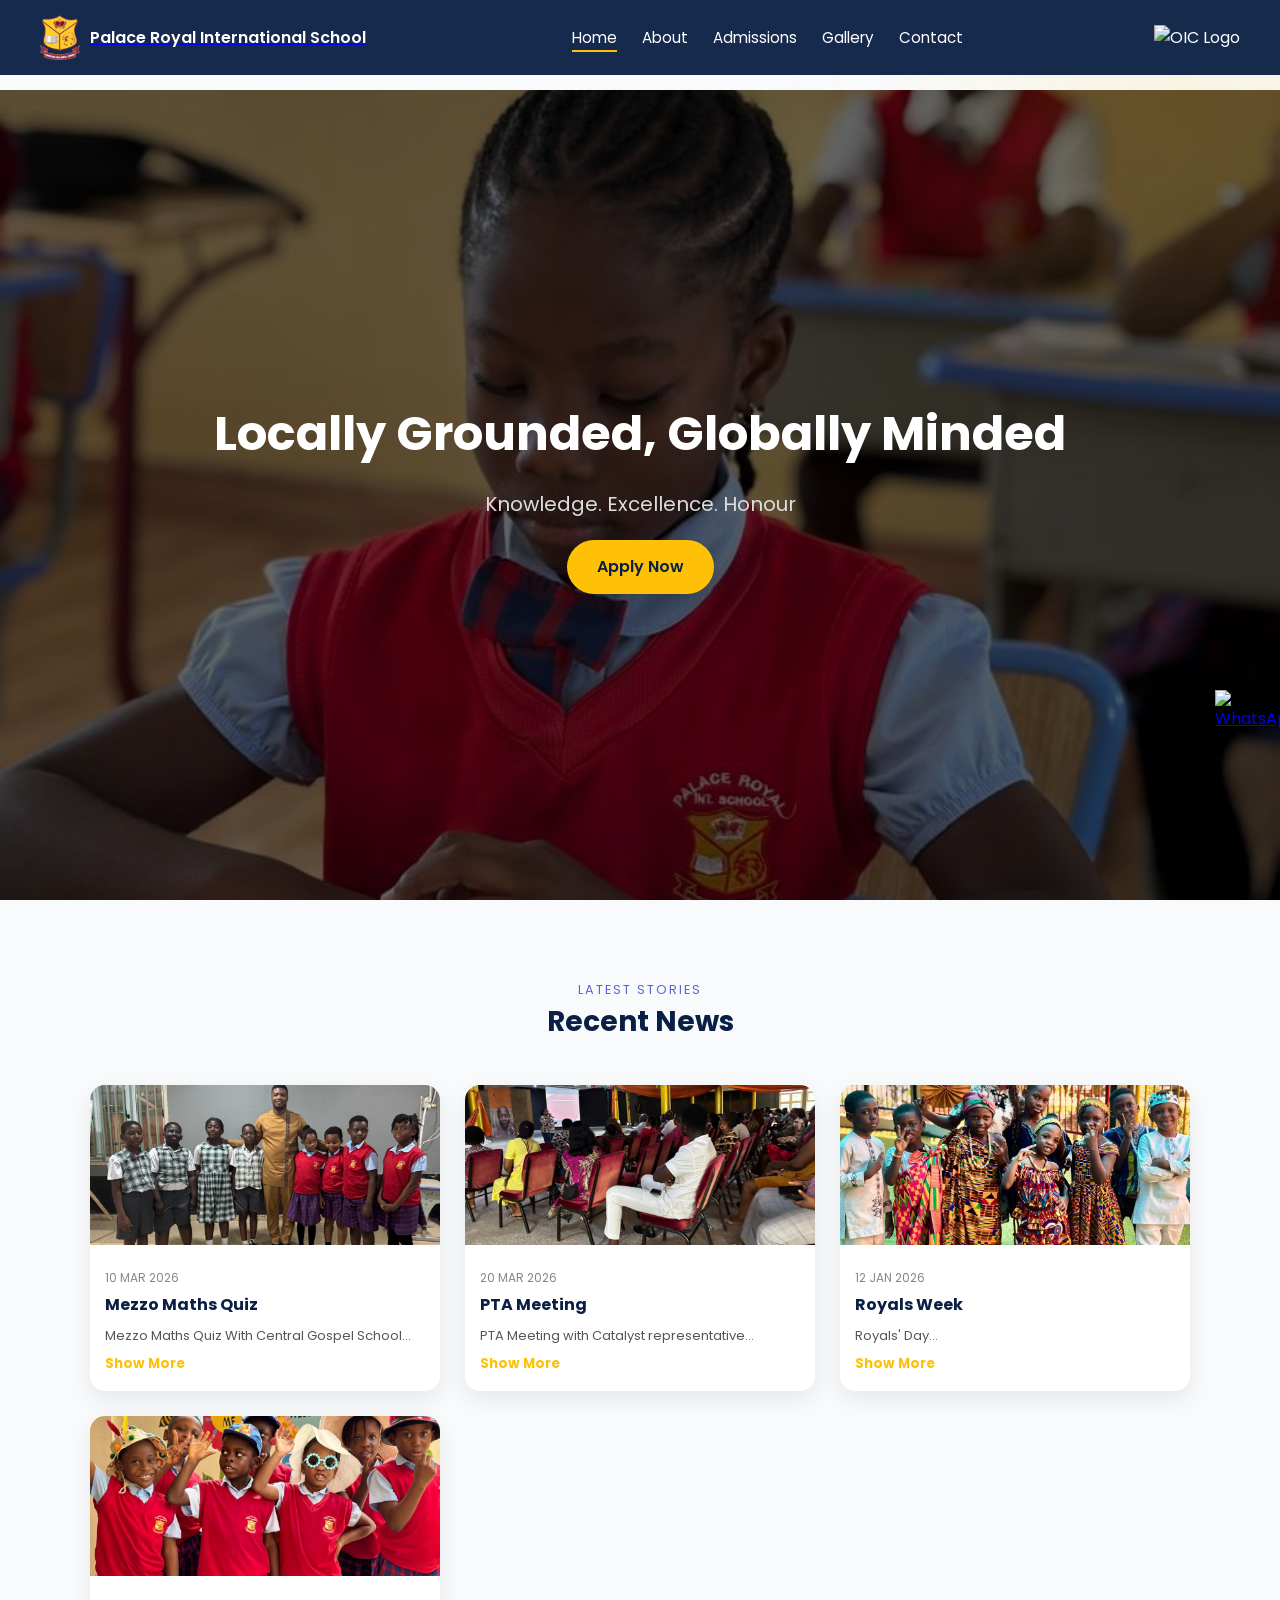
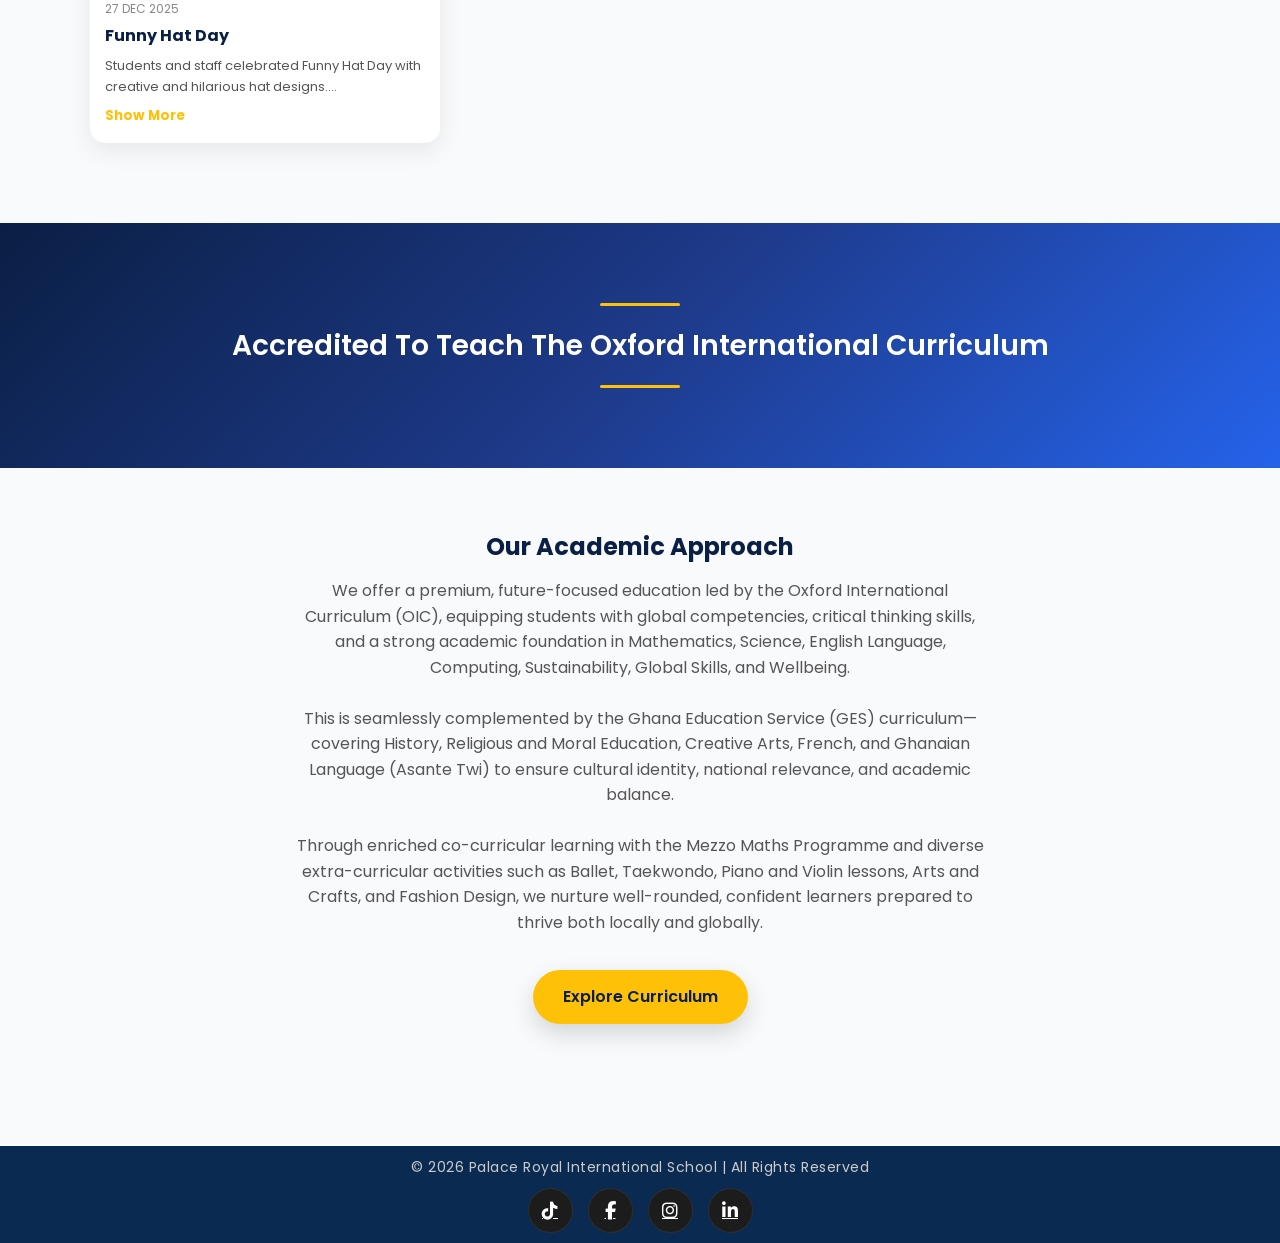
==== commit dd3408ed: "Make School Logo Clickable on all pages" ====
--- a/index.html
+++ b/index.html
@@ -16,10 +16,10 @@
 <header class="header">
   <nav class="navbar">
 
-    <div class="logo-container">
-      <img src="images/school-logo.jpg" alt="School Logo">
-      <span>Palace Royal International School</span>
-    </div>
+<a href="index.html" class="logo-container">
+  <img src="images/school-logo.jpg" alt="School Logo">
+  <span>Palace Royal International School</span>
+</a>
 
     <ul class="nav-links" id="navLinks">
       <li><a href="index.html"class="active">Home</a></li>
--- a/style.css
+++ b/style.css
@@ -335,9 +335,10 @@
 /* ================= WHATSAPP FLOAT ================= */
 .whatsapp-btn {
   position: fixed;
-  bottom: 25px;
-  right: 25px;
-  z-index: 1000;
+  right: 20px;
+  bottom: 130px; /* pushes it above footer social icons */
+  z-index: 999;
+}
 
   width: 60px;
   height: 60px;
@@ -529,6 +530,14 @@
     font-size: 20px;
   }
 }
+
+@media (max-width: 768px) {
+  .whatsapp-btn {
+    bottom: 150px;
+    right: 18px;
+  }
+}
+
 
 /* MOBILE */
 @media(max-width:768px) {
@@ -1511,8 +1520,8 @@
   border-radius:16px;
   padding:1px;
   background:linear-gradient(135deg, transparent, #ffc107, transparent);
-  -webkit-mask: linear-gradient(#fff 0 0) content-box, linear-gradient(#fff 0 0);
-  -webkit-mask-composite: xor;
+  webkit-mask:linear-gradient(#fff 0 0) content-box, linear-gradient(#fff 0 0);
+  webkit-mask-composite: xor;
   opacity:0;
   transition:0.4s;
 }
@@ -2048,4 +2057,82 @@
     height: 40px;
     font-size: 16px;
   }
+}
+
+@media (max-width: 768px) {
+  .whatsapp-btn {
+    bottom: 150px;
+    right: 18px;
+  }
+}/* FINAL WHATSAPP POSITION FIX */
+.whatsapp-btn {
+  position: fixed !important;
+  right: 20px !important;
+  bottom: 165px !important;
+  width: 45px !important;
+  height: 45px !important;
+  z-index: 9999 !important;
+}
+
+.whatsapp-btn img {
+  width: 28px !important;
+  height: 28px !important;
+}
+
+/* WhatsApp icon animation */
+.whatsapp-btn {
+  animation: whatsappFloat 3s ease-in-out infinite,
+             whatsappPulse 2s infinite;
+}
+
+/* Floating movement */
+@keyframes whatsappFloat {
+  0% {
+    transform: translateY(0px);
+  }
+  50% {
+    transform: translateY(-8px);
+  }
+  100% {
+    transform: translateY(0px);
+  }
+}
+
+/* Pulse glow */
+@keyframes whatsappPulse {
+  0% {
+    box-shadow: 0 0 0 0 rgba(37, 211, 102, 0.6);
+  }
+  70% {
+    box-shadow: 0 0 0 14px rgba(37, 211, 102, 0);
+  }
+  100% {
+    box-shadow: 0 0 0 0 rgba(37, 211, 102, 0);
+  }
+}
+
+/* FINAL WHATSAPP ANIMATION FIX */
+.whatsapp-btn {
+  animation: whatsappBounce 2.5s ease-in-out infinite !important;
+}
+
+.whatsapp-btn:hover {
+  transform: scale(1.1) !important;
+}
+
+@keyframes whatsappBounce {
+  0% {
+    transform: translateY(0);
+    box-shadow: 0 8px 25px rgba(0,0,0,0.2);
+  }
+
+  50% {
+    transform: translateY(-12px);
+    box-shadow: 0 18px 30px rgba(37, 211, 102, 0.35);
+  }
+
+  100% {
+    transform: translateY(0);
+    box-shadow: 0 8px 25px rgba(0,0,0,0.2);
+  }
 }
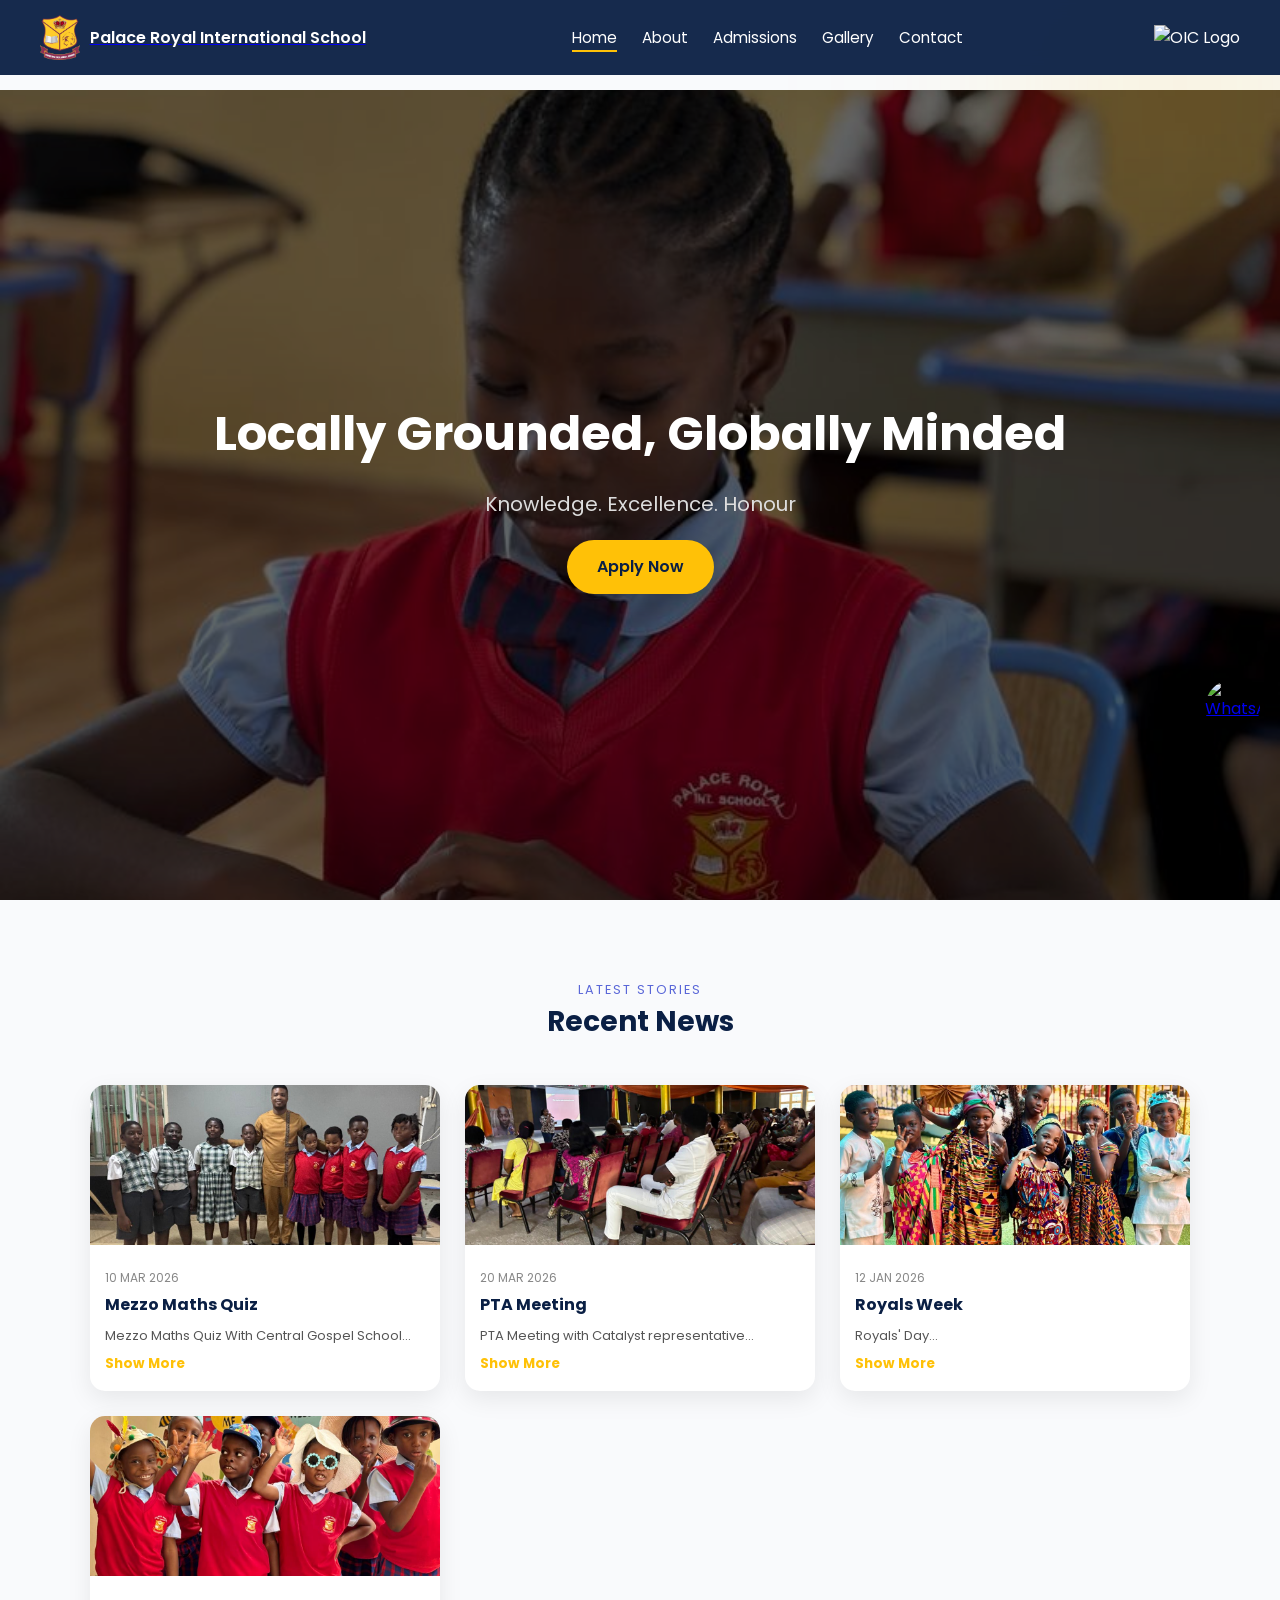
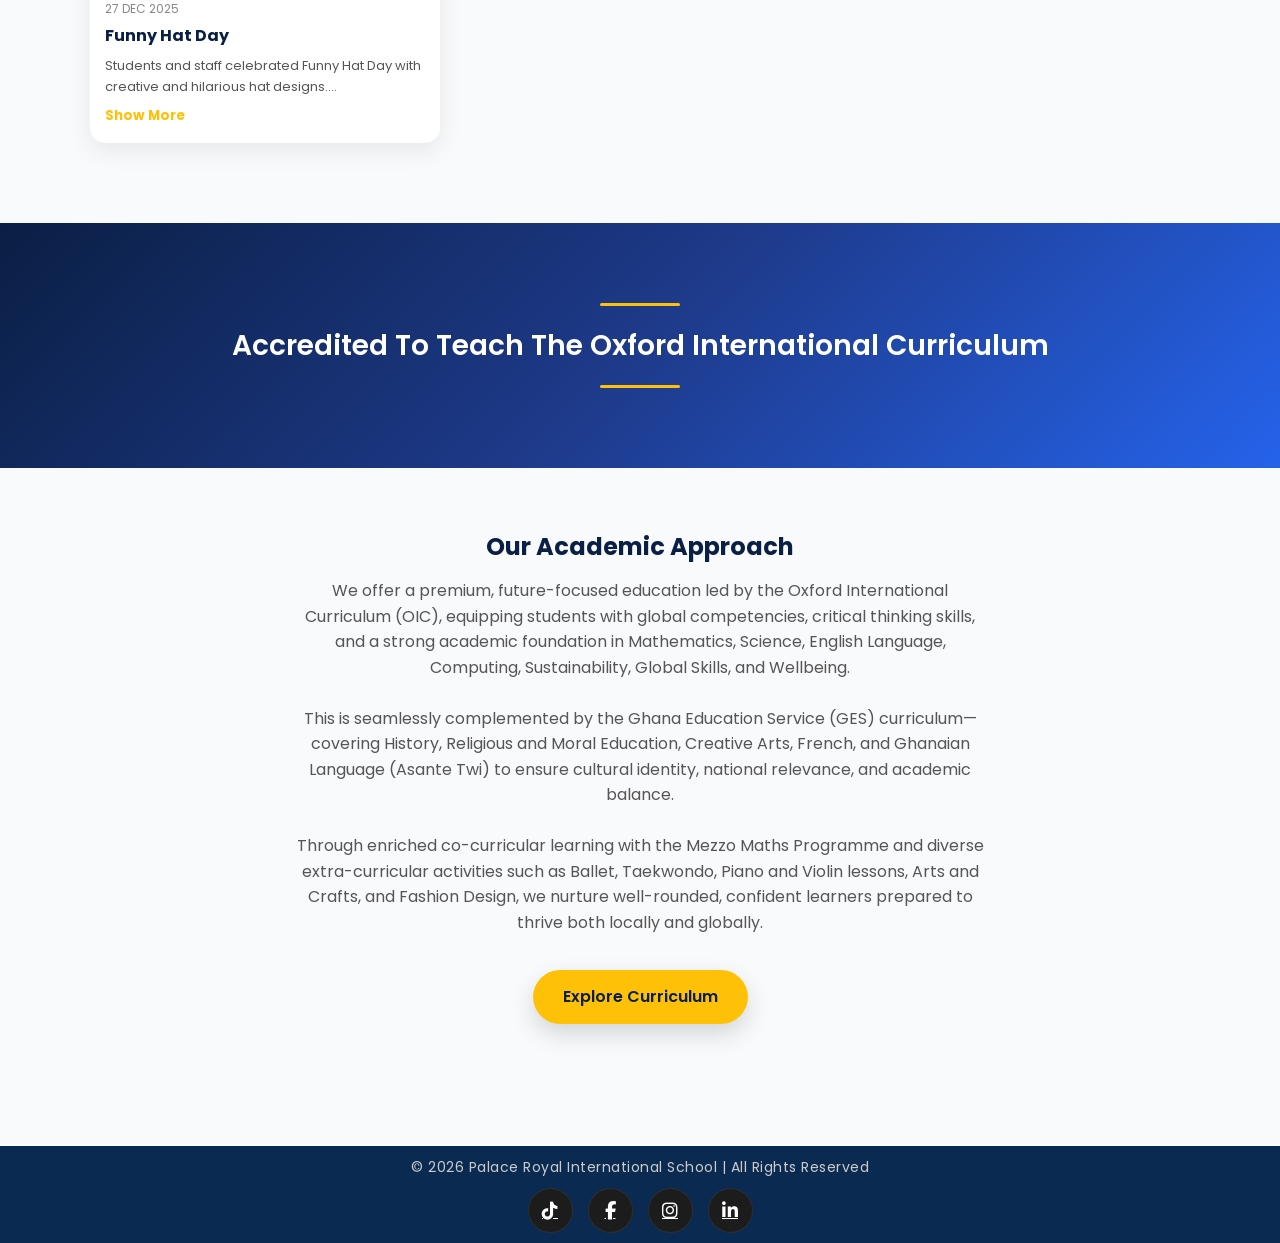
==== commit 35183183: "Update WhatsApp pulse animation" ====
--- a/index.html
+++ b/index.html
@@ -224,7 +224,7 @@
    target="_blank"
    rel="noopener noreferrer">
 
-  <img src="https://cdn-icons-png.flaticon.com/512/733/733585.png" alt="WhatsApp">
+<img src="https://cdn-icons-png.flaticon.com/512/733/733585.png" alt="WhatsApp">
 
 </a>
 
--- a/style.css
+++ b/style.css
@@ -2065,74 +2065,58 @@
     right: 18px;
   }
 }/* FINAL WHATSAPP POSITION FIX */
-.whatsapp-btn {
-  position: fixed !important;
-  right: 20px !important;
-  bottom: 165px !important;
-  width: 45px !important;
-  height: 45px !important;
-  z-index: 9999 !important;
-}
-
-.whatsapp-btn img {
-  width: 28px !important;
-  height: 28px !important;
-}
-
-/* WhatsApp icon animation */
-.whatsapp-btn {
+.whatsapp-btn{
+  position: fixed;
+  right: 20px;
+  bottom: 165px;
+  width: 55px;
+  height: 55px;
+  border-radius: 50%;
+  background: transparent; /* remove white box */
+
+  display:flex;
+  align-items:center;
+  justify-content:center;
+
+  z-index:9999;
+
   animation: whatsappFloat 3s ease-in-out infinite,
-             whatsappPulse 2s infinite;
-}
-
-/* Floating movement */
-@keyframes whatsappFloat {
-  0% {
-    transform: translateY(0px);
-  }
-  50% {
+             whatsappPulseCircle 2s infinite;
+}
+
+/* make image fit perfectly */
+.whatsapp-btn img{
+  width:100%;
+  height:100%;
+  object-fit:contain;
+  border-radius:50%;
+  display:block;
+}
+
+/* gentle float */
+@keyframes whatsappFloat{
+  0%{
+    transform: translateY(0);
+  }
+  50%{
     transform: translateY(-8px);
   }
-  100% {
-    transform: translateY(0px);
-  }
-}
-
-/* Pulse glow */
-@keyframes whatsappPulse {
-  0% {
+  100%{
+    transform: translateY(0);
+  }
+}
+
+/* circular pulse */
+@keyframes whatsappPulseCircle{
+  0%{
     box-shadow: 0 0 0 0 rgba(37, 211, 102, 0.6);
   }
-  70% {
-    box-shadow: 0 0 0 14px rgba(37, 211, 102, 0);
-  }
-  100% {
+
+  70%{
+    box-shadow: 0 0 0 18px rgba(37, 211, 102, 0);
+  }
+
+  100%{
     box-shadow: 0 0 0 0 rgba(37, 211, 102, 0);
   }
-}
-
-/* FINAL WHATSAPP ANIMATION FIX */
-.whatsapp-btn {
-  animation: whatsappBounce 2.5s ease-in-out infinite !important;
-}
-
-.whatsapp-btn:hover {
-  transform: scale(1.1) !important;
-}
-
-@keyframes whatsappBounce {
-  0% {
-    transform: translateY(0);
-    box-shadow: 0 8px 25px rgba(0,0,0,0.2);
-  }
-
-  50% {
-    transform: translateY(-12px);
-    box-shadow: 0 18px 30px rgba(37, 211, 102, 0.35);
-  }
-
-  100% {
-    transform: translateY(0);
-    box-shadow: 0 8px 25px rgba(0,0,0,0.2);
-  }
 }
